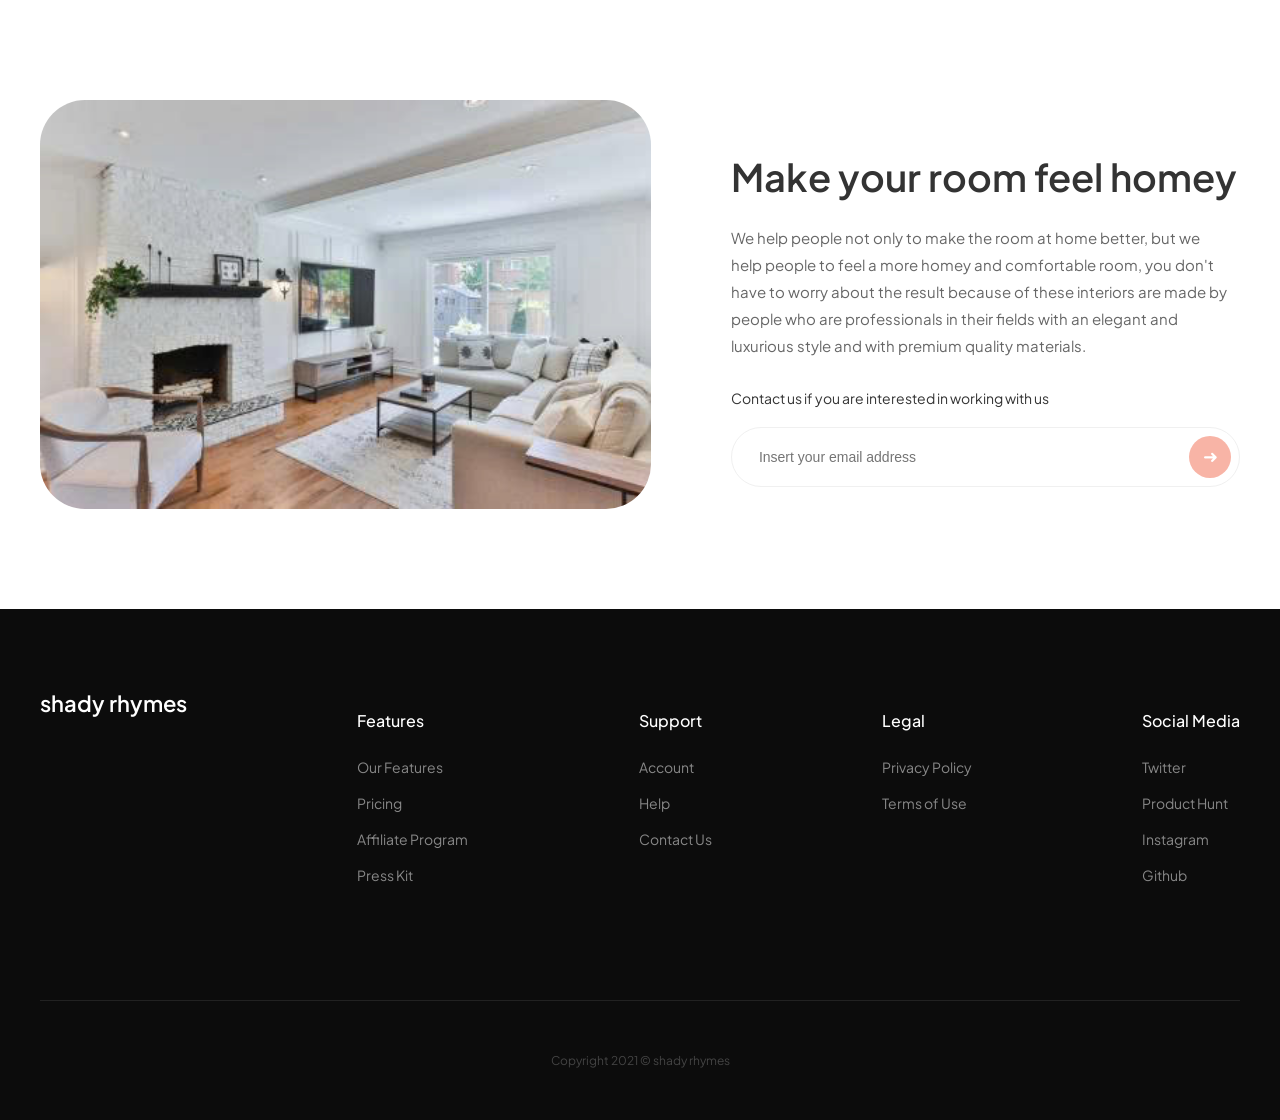
==== web/contact.html @ 6b07c910 "Add files via upload" ====
<!DOCTYPE html>
<html lang="vi">
<head>
  <meta charset="UTF-8">
  <meta name="viewport" content="width=device-width, initial-scale=1.0">
  <title>Contact - Shady Rhymes</title>
  <link href="https://fonts.googleapis.com/css2?family=Plus+Jakarta+Sans:wght@300;400;500;600&display=swap" rel="stylesheet">
  <link rel="stylesheet" href="contact.css">
</head>
<body>

  <section class="contact">
    <div class="contact-container">
      <div class="contact-image">
        <img src="z7562872649469_c0368faa4584abeec0bb53fecaf21af1.jpg" alt="Living Room">
      </div>
      <div class="contact-text">
        <h2>Make your room feel homey</h2>
        <p class="main-desc">
          We help people not only to make the room at home better, but we help people to feel a more homey and comfortable room, you don't have to worry about the result because of these interiors are made by people who are professionals in their fields with an elegant and luxurious style and with premium quality materials.
        </p>
        <p class="sub-desc">Contact us if you are interested in working with us</p>
        <div class="email-box">
          <input type="email" placeholder="Insert your email address">
          <button class="btn-send">➜</button>
        </div>
      </div>
    </div>
  </section>

  <footer class="footer">
    <div class="footer-container">
      <div class="footer-columns">
        <div class="footer-col brand">
          <h3>shady rhymes</h3>
        </div>
        <div class="footer-col">
          <h4>Features</h4>
          <ul>
            <li><a href="#">Our Features</a></li>
            <li><a href="#">Pricing</a></li>
            <li><a href="#">Affiliate Program</a></li>
            <li><a href="#">Press Kit</a></li>
          </ul>
        </div>
        <div class="footer-col">
          <h4>Support</h4>
          <ul>
            <li><a href="#">Account</a></li>
            <li><a href="#">Help</a></li>
            <li><a href="#">Contact Us</a></li>
          </ul>
        </div>
        <div class="footer-col">
          <h4>Legal</h4>
          <ul>
            <li><a href="#">Privacy Policy</a></li>
            <li><a href="#">Terms of Use</a></li>
          </ul>
        </div>
        <div class="footer-col">
          <h4>Social Media</h4>
          <ul>
            <li><a href="#">Twitter</a></li>
            <li><a href="#">Product Hunt</a></li>
            <li><a href="#">Instagram</a></li>
            <li><a href="#">Github</a></li>
          </ul>
        </div>
      </div>
      <div class="footer-bottom">
        <p>Copyright 2021 © shady rhymes</p>
      </div>
    </div>
  </footer>

</body>
</html>
---- web/contact.css ----
:root {
  --container-width: 1200px; /* Độ rộng cố định để căn thẳng hàng */
  --accent-color: #F8B4A6;
}

body {
  margin: 0;
  font-family: 'Plus Jakarta Sans', sans-serif;
  background-color: #fff;
  color: #666;
}

/* --- Container chung để căn thẳng hàng dọc --- */
.contact-container, .footer-container {
  max-width: var(--container-width);
  margin: 0 auto;
  padding: 0 20px;
}

/* --- Contact Section --- */
.contact {
  padding: 100px 0;
}

.contact-container {
  display: flex;
  align-items: center;
  gap: 80px;
}

.contact-image { flex: 1.2; }
.contact-image img {
  width: 100%;
  border-radius: 45px; /* Bo góc lớn chuẩn mẫu */
  display: block;
}

.contact-text { flex: 1; }
.contact-text h2 {
  font-size: 38px;
  color: #333;
  margin-bottom: 25px;
  font-weight: 600;
  line-height: 1.2;
}

.main-desc {
  font-size: 15px;
  line-height: 1.8;
  margin-bottom: 30px;
  max-width: 500px; /* Ép chữ xuống hàng giống mẫu */
}

.sub-desc {
  font-size: 14px;
  margin-bottom: 20px;
  color: #333;
}

.email-box {
  display: flex;
  align-items: center;
  border: 1px solid #f0f0f0;
  padding: 8px 8px 8px 25px;
  border-radius: 50px;
  background: #fff;
}

.email-box input {
  flex: 1;
  border: none;
  outline: none;
  font-size: 14px;
}

.btn-send {
  width: 42px;
  height: 42px;
  background-color: var(--accent-color);
  color: white;
  border: none;
  border-radius: 50%;
  cursor: pointer;
  font-size: 18px;
}

/* --- Footer Section --- */
.footer {
  background-color: #0c0c0c; /* Màu đen chuẩn thiết kế */
  padding: 80px 0 40px;
  color: #fff;
}

.footer-columns {
  display: flex;
  justify-content: space-between;
  margin-bottom: 100px;
}

.footer-col.brand h3 {
  font-size: 22px;
  margin: 0;
  font-weight: 600;
}

.footer-col h4 {
  font-size: 16px;
  margin-bottom: 25px;
  font-weight: 500;
}

.footer-col ul {
  list-style: none;
  padding: 0;
  margin: 0;
}

.footer-col li { margin-bottom: 15px; }
.footer-col a {
  color: #888;
  text-decoration: none;
  font-size: 14px;
  transition: 0.3s;
}

.footer-col a:hover { color: #fff; }

.footer-bottom {
  text-align: center;
  border-top: 1px solid #222;
  padding-top: 40px;
  color: #444;
  font-size: 12px;
}
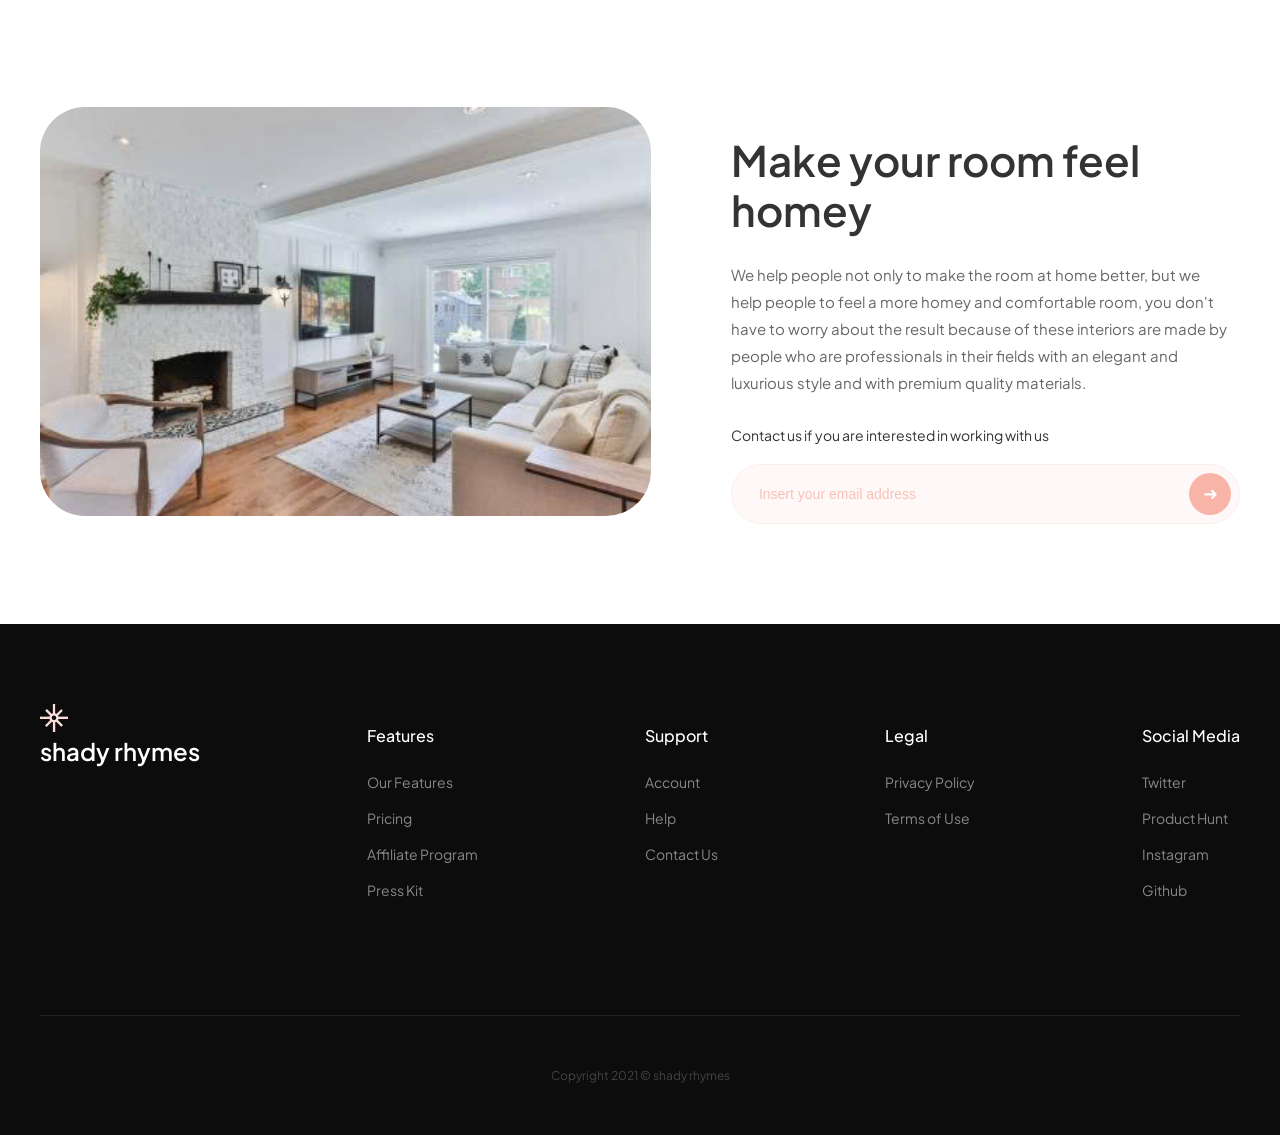
==== commit bc6778ba: "Add files via upload" ====
--- a/web/contact.html
+++ b/web/contact.html
@@ -32,6 +32,7 @@
     <div class="footer-container">
       <div class="footer-columns">
         <div class="footer-col brand">
+          <img src="Vector.png" alt="Logo" class="footer-logo-icon">
           <h3>shady rhymes</h3>
         </div>
         <div class="footer-col">
--- a/web/contact.css
+++ b/web/contact.css
@@ -1,5 +1,5 @@
 :root {
-  --container-width: 1200px; /* Độ rộng cố định để căn thẳng hàng */
+  --container-width: 1200px; 
   --accent-color: #F8B4A6;
 }
 
@@ -31,7 +31,7 @@
 .contact-image { flex: 1.2; }
 .contact-image img {
   width: 100%;
-  border-radius: 45px; /* Bo góc lớn chuẩn mẫu */
+  border-radius: 45px;
   display: block;
 }
 
@@ -48,7 +48,7 @@
   font-size: 15px;
   line-height: 1.8;
   margin-bottom: 30px;
-  max-width: 500px; /* Ép chữ xuống hàng giống mẫu */
+  max-width: 500px;
 }
 
 .sub-desc {
@@ -60,10 +60,11 @@
 .email-box {
   display: flex;
   align-items: center;
-  border: 1px solid #f0f0f0;
+  /* Đổi viền và nền sang màu hồng nhạt */
+  border: 1px solid #FDEEEB; 
+  background-color: #FEF9F8;
   padding: 8px 8px 8px 25px;
   border-radius: 50px;
-  background: #fff;
 }
 
 .email-box input {
@@ -71,6 +72,14 @@
   border: none;
   outline: none;
   font-size: 14px;
+  /* Cho nền trong suốt để hiện màu hồng của box */
+  background: transparent; 
+}
+
+/* Thêm màu cho chữ "Insert your email address" */
+.email-box input::placeholder {
+  color: #F8B4A6;
+  opacity: 0.8;
 }
 
 .btn-send {
@@ -82,11 +91,14 @@
   border-radius: 50%;
   cursor: pointer;
   font-size: 18px;
+  display: flex;
+  align-items: center;
+  justify-content: center;
 }
 
 /* --- Footer Section --- */
 .footer {
-  background-color: #0c0c0c; /* Màu đen chuẩn thiết kế */
+  background-color: #0c0c0c;
   padding: 80px 0 40px;
   color: #fff;
 }
@@ -131,4 +143,50 @@
   padding-top: 40px;
   color: #444;
   font-size: 12px;
+}
+
+/* ======================================================
+    BREAKPOINTS RESPONSIVE
+   ====================================================== */
+
+/* Desktop lớn (≥1200px) */
+@media (min-width: 1200px) {
+  .contact-text h2 { font-size: 42px; }
+  .footer-col.brand h3 { font-size: 24px; }
+}
+
+/* Tablet ngang (≤992px) */
+@media (max-width: 992px) {
+  .contact-container { flex-direction: column; gap: 40px; }
+  .contact { padding: 80px 0; }
+  .contact-text h2 { font-size: 32px; }
+  .footer-columns { flex-wrap: wrap; gap: 40px; }
+}
+
+/* Tablet dọc (≤768px) */
+@media (max-width: 768px) {
+  .contact { padding: 60px 0; }
+  .contact-text h2 { font-size: 28px; }
+  .main-desc { font-size: 14px; }
+  .footer-columns { flex-direction: column; gap: 30px; }
+  .footer-col h4 { font-size: 15px; }
+}
+
+/* Mobile nhỏ (≤600px) */
+@media (max-width: 600px) {
+  .contact { padding: 50px 0; }
+  .contact-text h2 { font-size: 24px; }
+  .main-desc { font-size: 13.5px; }
+  .sub-desc { font-size: 13px; }
+  .footer { padding: 60px 0 30px; }
+  .footer-bottom { font-size: 11px; }
+}
+
+/* Mobile rất nhỏ (≤480px) */
+@media (max-width: 480px) {
+  .contact { padding: 40px 0; }
+  .contact-text h2 { font-size: 22px; }
+  .main-desc { font-size: 13px; }
+  .footer-col h4 { font-size: 14px; }
+  .footer-col a { font-size: 13px; }
 }
